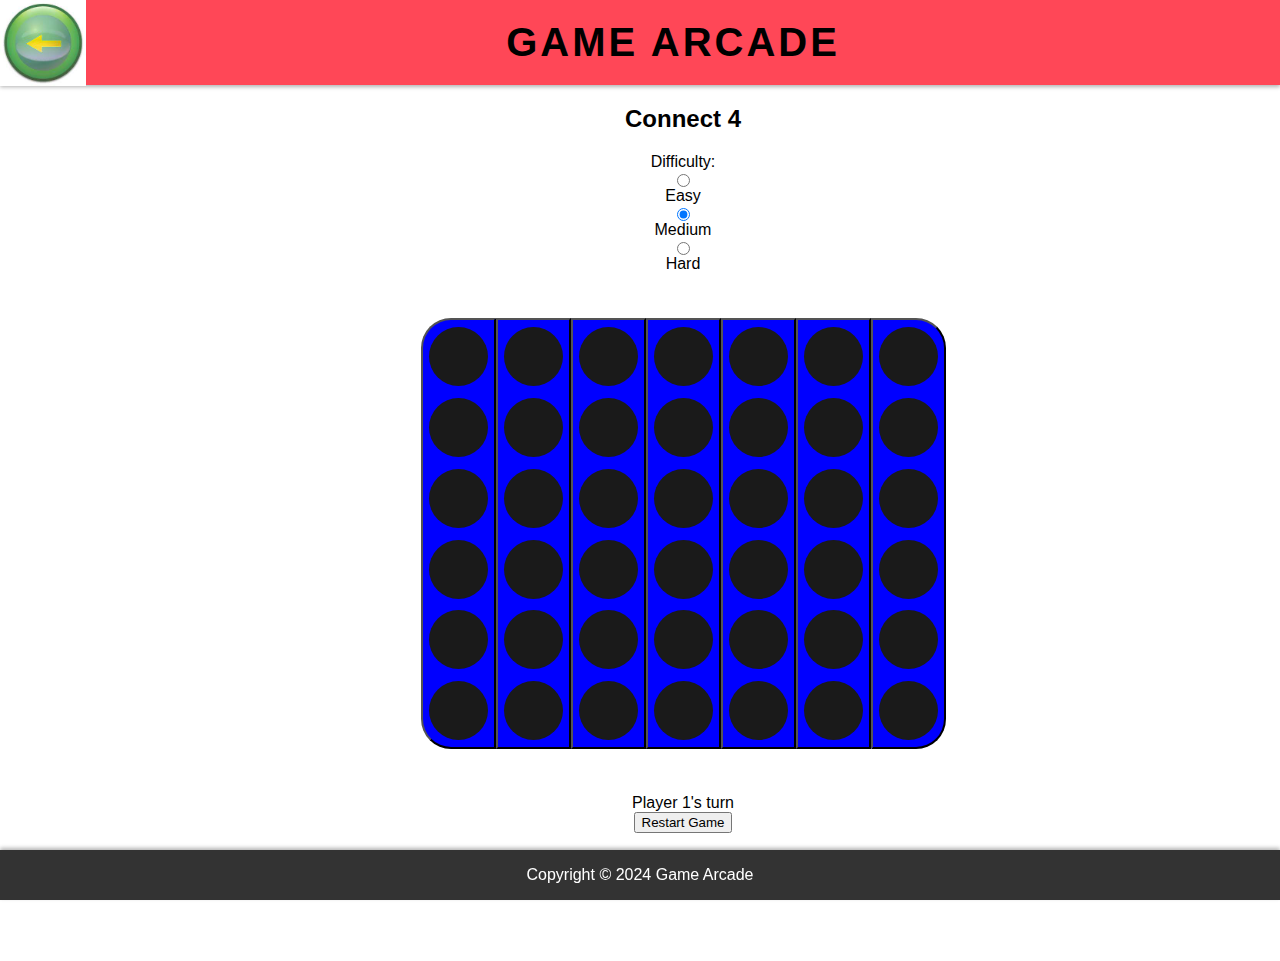
==== connect4.html @ 8ec82cfa "small styling changes and linked style sheet to math.html" ====
<!DOCTYPE html>
<html lang="en">
<head>
    <meta charset="UTF-8">
    <meta name="viewport" content="width=device-width, initial-scale=1.0">
    <title>Connect 4 - Game Arcade</title>
    <link rel="stylesheet" href="./css/styles.css">
    <link rel="stylesheet" href="./css/connect4.css">
</head>
<body>
    <a href="./index.html"><img src="./images/back.jpg" alt="back to home" id="back-button"></a>
    <header>
        <h1>Game Arcade</h1>
    </header>

    <div id="gameContainer" class="game-play-area">
        <h2>Connect 4</h2>
        <div id="difficultySelection">
            <label>Difficulty:</label>
            <input type="radio" name="difficulty" id="easy" value="easy"> Easy
            <input type="radio" name="difficulty" id="medium" value="medium" checked> Medium
            <input type="radio" name="difficulty" id="hard" value="hard"> Hard
        </div>
        <div id="gameBoard" class="board">
            <!-- Cells generated by js -->
        </div>
        <div class="underBoard">
            <div id="resultDisplay">Player 1's turn</div>
            <button id="restartButton" onclick="restartGame()">Restart Game</button>
        </div>
    </div>

    <footer>
        <p>Copyright &copy; 2024 Game Arcade</p>
    </footer>

    <script src="./js/connect4.js"></script>
</body>
</html>
---- css/styles.css ----
body {
    font-family: 'Arial', sans-serif;
    margin: 0; /* No margin for the body */
    padding: 0; /* No padding for the body */
    background-color: white;
}

#back-button {
    float: left;
    width: 86px;
    height: 86px;
}

header {
    background-color: #ff4757; /* Vibrant red for energetic feel */
    padding: 20px;
    text-align: center;
    box-shadow: 0 2px 4px rgba(0, 0, 0, 0.3);
}

.text {
    color: white; /* Gold color maintained for branding */
    text-shadow: 1px 1px 2px black;
}

header h1 {
    margin: 0;
    font-size: 40px;
    text-transform: uppercase;
    letter-spacing: 3px;
}

main {
    padding: 0; /* No padding for main */
    text-align: center;
    width: 100%; /* Ensure main takes full width */
}

.games {
    display: flex;
    flex-wrap: wrap;
    justify-content: space-between; /* Adjusts space management */
    padding: 0 10px; /* Removes any padding that might be adding space */
}

.game {
    width: 200px; /* Fixed width for uniformity */
    background-color: #f6f6f6;
    margin: 15px 0; /* Only top and bottom margins */
    padding: 20px;
    border-radius: 15px;
    box-shadow: 0 5px 15px rgba(0, 0, 0, 0.5);
    transition: transform 0.3s ease; /* Smooth scaling on hover */
}

@media (max-width: 800px) {
    .games {
        justify-content: flex-start;
    }
    .game {
        width: 100%;
        margin: 15px 0;
        display: flex;
        flex-direction: row;
        align-items: center;
    }
    .game h3 {
        margin-left: 10px;
    }
    .game img {
        max-width: 100px; /* Adjust width of the image */
        max-height: 100px; /* Set a fixed height */
        margin-right: 10px;
        object-fit: cover; /* Maintain aspect ratio and fill the container */
    }
}

.game img:hover {
    transform: scale(1.05); /* Slightly enlarges games on hover */
}

.game h3 {
    color: black; /* Echoes the header styling */
}

.game img {
    width: 100%;
    height: auto;
    border-radius: 8px;
}

footer {
    background-color: #333;
    color: #fff;
    text-align: center;
    position: fixed;
    bottom: 0;
    width: 100%;
    box-shadow: 0 -2px 4px rgba(0, 0, 0, 0.3);
}

.banner {
    width: 100%;
    overflow: hidden;
    position: relative;
    mask-image: linear-gradient(to right, transparent, black 10%, black 90%, transparent);
    z-index: 2; /* Ensure banner is above the footer */
}

#marquee {
    display: flex;
    white-space: nowrap;
    animation: scroll 20s linear infinite;
}

.banner-text {
    font-size: 24px;
    background: linear-gradient(to left, violet, indigo, blue, green, yellow, orange, red);
    -webkit-background-clip: text;
    -webkit-text-fill-color: transparent;
    animation: rainbow 10s ease-in-out infinite;
}

@keyframes scroll {
    from { transform: translateX(100%); }
    to { transform: translateX(-100%); }
}

@keyframes rainbow {
    0%,100% {
        filter: hue-rotate(0deg);
    }
    50% {
        filter: hue-rotate(360deg);
    }
}
---- css/connect4.css ----
#gameContainer {
    display: flex;
    flex-direction: column;
    justify-content: center;    /* horizontal alignment */
    align-items: center;        /* cross axis (vertical) alignment */
    margin-bottom: 10%;
}

.board {
    display: flex;
    aspect-ratio: 7/6;
    height: 50vh;
    max-width: 100vw;
    justify-content: center;    /* horizontal alignment */
    align-items: center;        /* cross axis (vertical) alignment */
    margin: auto;               /* aspect ratio messes up alignment, this centers it again for some reason*/
    margin-bottom: 3%;
    margin-top: 3%;
}

.col {
    display: flex;
    flex-direction: column;
    align-items: center;
    justify-content: center;
    background-color: blue;
    cursor: pointer;
    flex: 1;
}

.cell {
    display: flex;
    justify-content: center;
    margin: 10% 10%;
    width: 100%;
    background-color:#1a1a1a; 
    aspect-ratio: 1 / 1; /* Ensures that cells are square */
    border-radius: 50%;
    color: #444; /* Default text color */
}


.underBoard, h2, #difficultySelection {
    display: flex;
    flex-direction: column;
    justify-content: center;    /* horizontal alignment */
    align-items: center;        /* cross axis (vertical) alignment */
}

#col0 {
    border-top-left-radius: 30px;
    border-bottom-left-radius: 30px;
}
#col6 {
    border-top-right-radius: 30px;
    border-bottom-right-radius: 30px;
}

.col:hover {
    background-color: lightskyblue; /* Hover effect for cells */
}

.cell.red {
    background-color: red;
}
.cell.yellow {
    background-color: yellow;
}
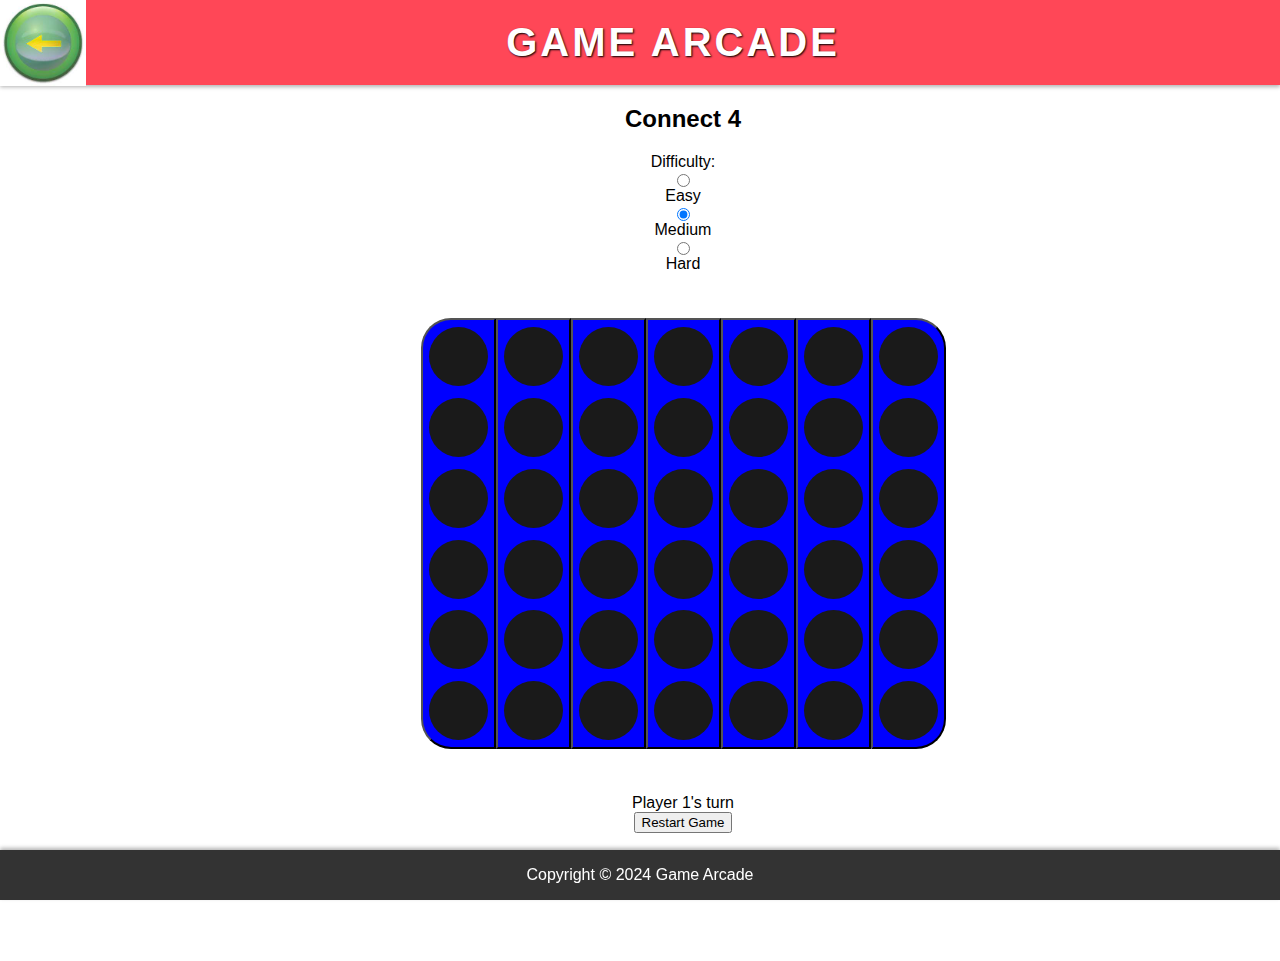
==== commit b0f87a2f: "small changes" ====
--- a/connect4.html
+++ b/connect4.html
@@ -10,9 +10,9 @@
 <body>
     <a href="./index.html"><img src="./images/back.jpg" alt="back to home" id="back-button"></a>
     <header>
-        <h1>Game Arcade</h1>
+        <h1 class="text">Game Arcade</h1>
     </header>
-
+    
     <div id="gameContainer" class="game-play-area">
         <h2>Connect 4</h2>
         <div id="difficultySelection">
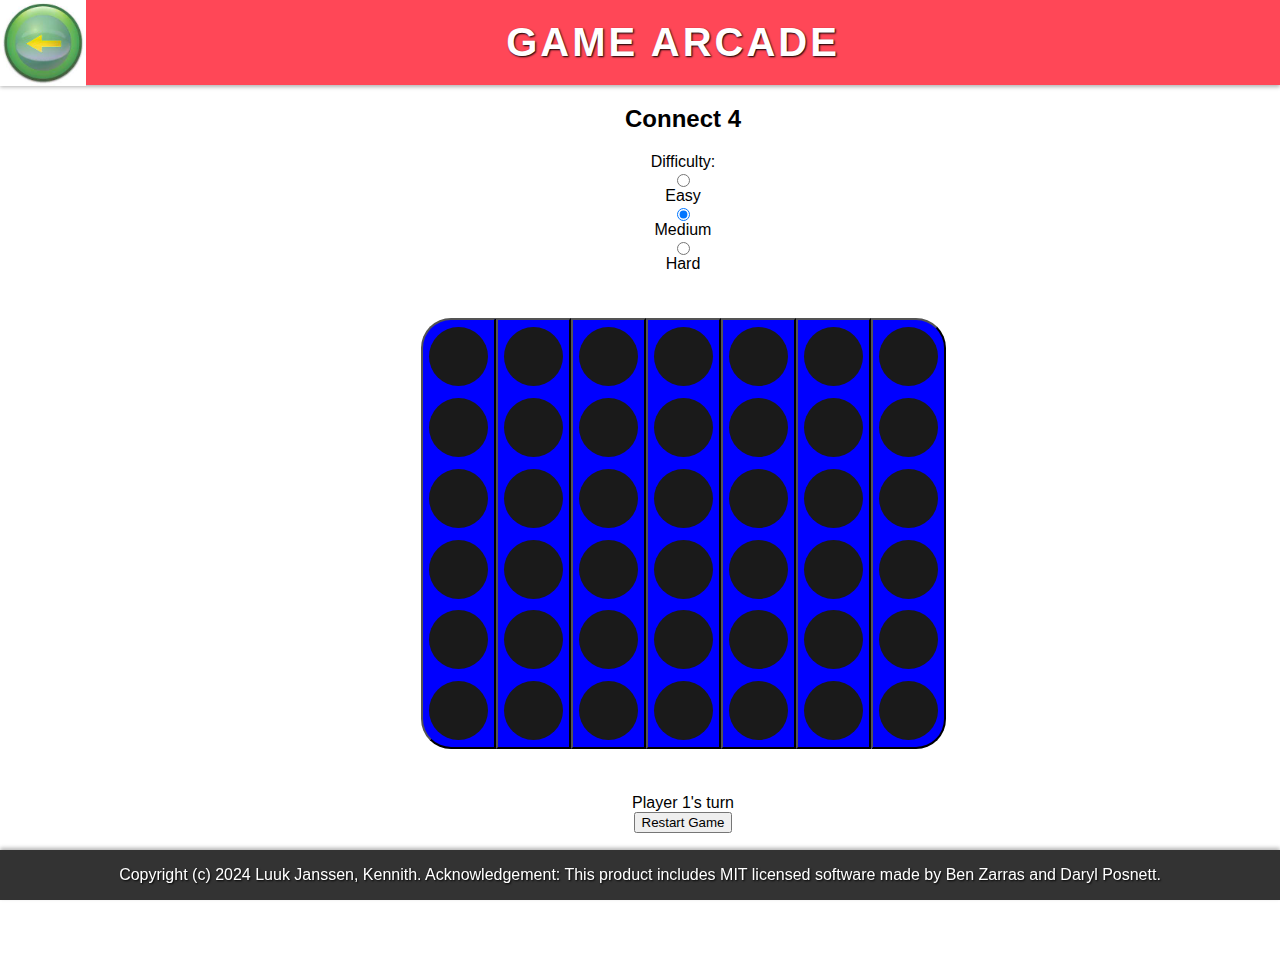
==== commit c42e97dc: "license changes and fixed up reset in memory game" ====
--- a/connect4.html
+++ b/connect4.html
@@ -31,8 +31,10 @@
     </div>
 
     <footer>
-        <p>Copyright &copy; 2024 Game Arcade</p>
-    </footer>
+        <p class="text">
+          Copyright (c) 2024 Luuk Janssen, Kennith. Acknowledgement: This product includes MIT licensed software made by Ben Zarras and Daryl Posnett. 
+        </p>
+      </footer>
 
     <script src="./js/connect4.js"></script>
 </body>
--- a/css/styles.css
+++ b/css/styles.css
@@ -41,6 +41,7 @@
     flex-wrap: wrap;
     justify-content: space-between; /* Adjusts space management */
     padding: 0 10px; /* Removes any padding that might be adding space */
+    margin-bottom: 50px;
 }
 
 .game {
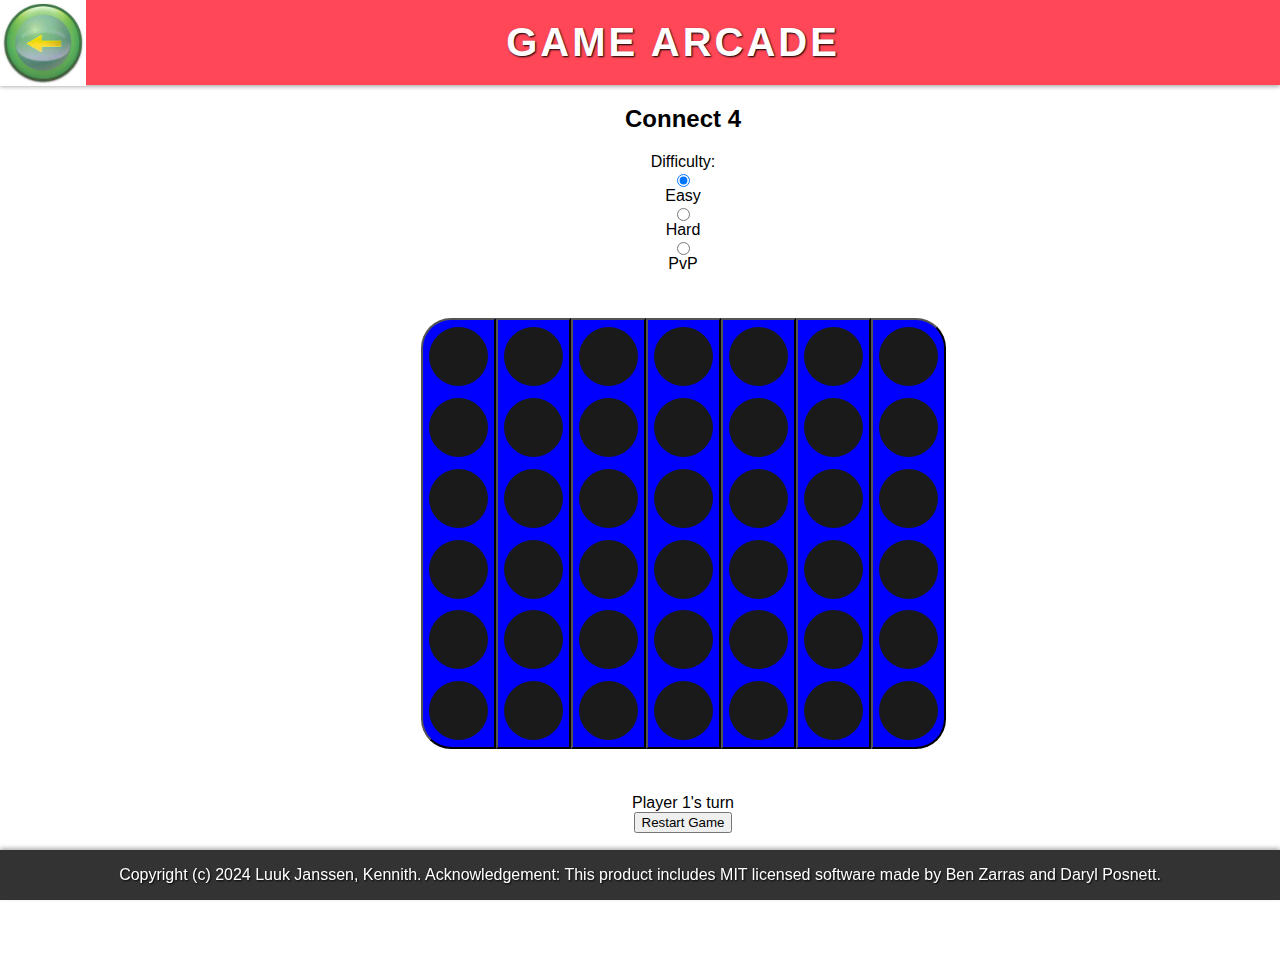
==== commit 7e1ca78f: "pvp implemented" ====
--- a/connect4.html
+++ b/connect4.html
@@ -17,9 +17,9 @@
         <h2>Connect 4</h2>
         <div id="difficultySelection">
             <label>Difficulty:</label>
-            <input type="radio" name="difficulty" id="easy" value="easy"> Easy
-            <input type="radio" name="difficulty" id="medium" value="medium" checked> Medium
+            <input type="radio" name="difficulty" id="easy" value="easy" checked> Easy
             <input type="radio" name="difficulty" id="hard" value="hard"> Hard
+            <input type="radio" name="difficulty" id="pvp" value="pvp"> PvP
         </div>
         <div id="gameBoard" class="board">
             <!-- Cells generated by js -->
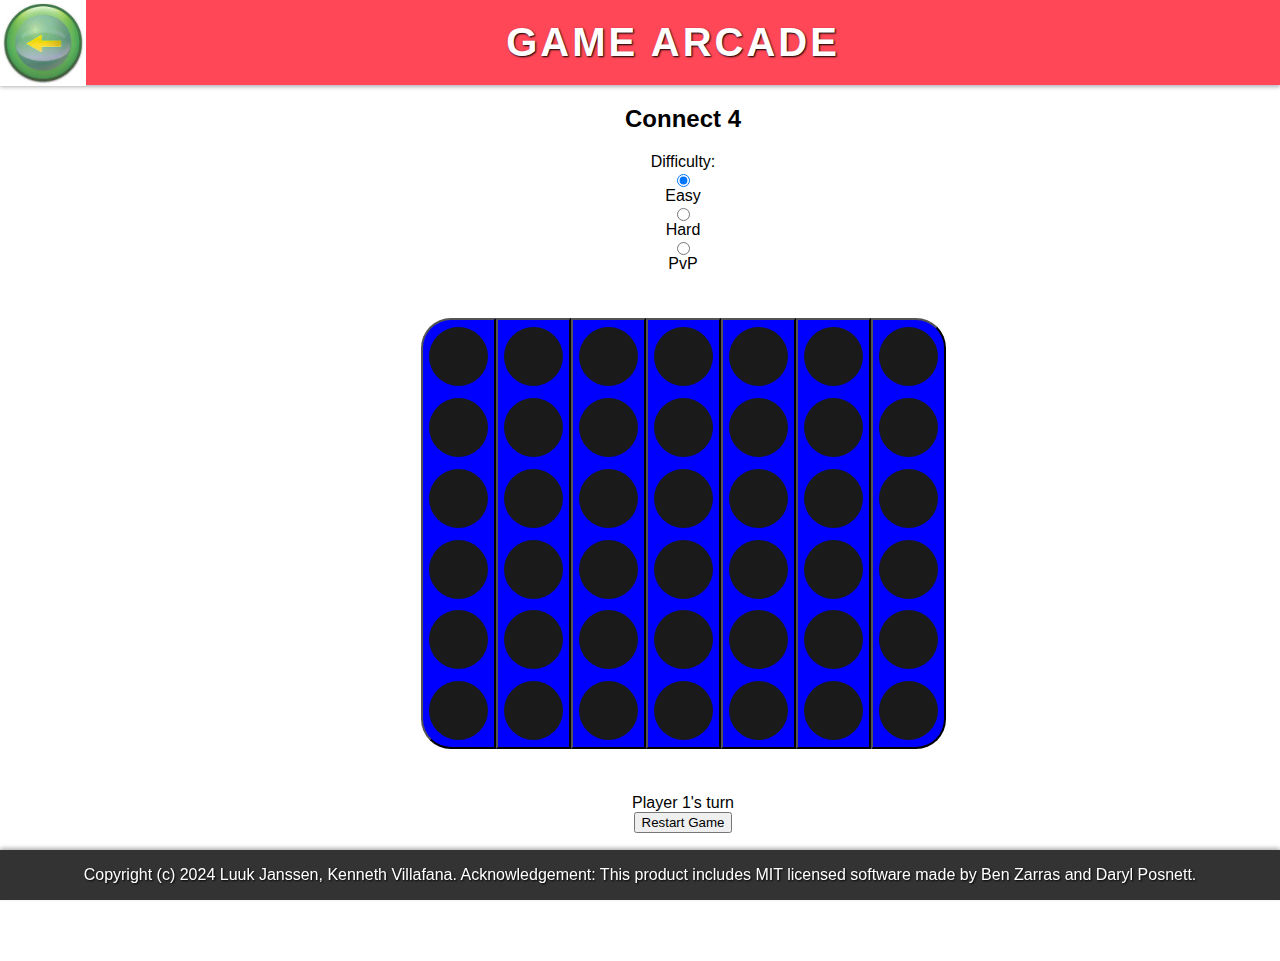
==== commit 56528de0: "changes kennith to kenneth" ====
--- a/connect4.html
+++ b/connect4.html
@@ -8,7 +8,7 @@
     <link rel="stylesheet" href="./css/connect4.css">
 </head>
 <body>
-    <a href="./index.html"><img src="./images/back.jpg" alt="back to home" id="back-button"></a>
+    <a href="./index.html"><img src="./images/back.jpg" alt="Back to home" title="Back to home" id="back-button"></a>
     <header>
         <h1 class="text">Game Arcade</h1>
     </header>
@@ -32,7 +32,7 @@
 
     <footer>
         <p class="text">
-          Copyright (c) 2024 Luuk Janssen, Kennith. Acknowledgement: This product includes MIT licensed software made by Ben Zarras and Daryl Posnett. 
+          Copyright (c) 2024 Luuk Janssen, Kenneth Villafana. Acknowledgement: This product includes MIT licensed software made by Ben Zarras and Daryl Posnett. 
         </p>
       </footer>
 
